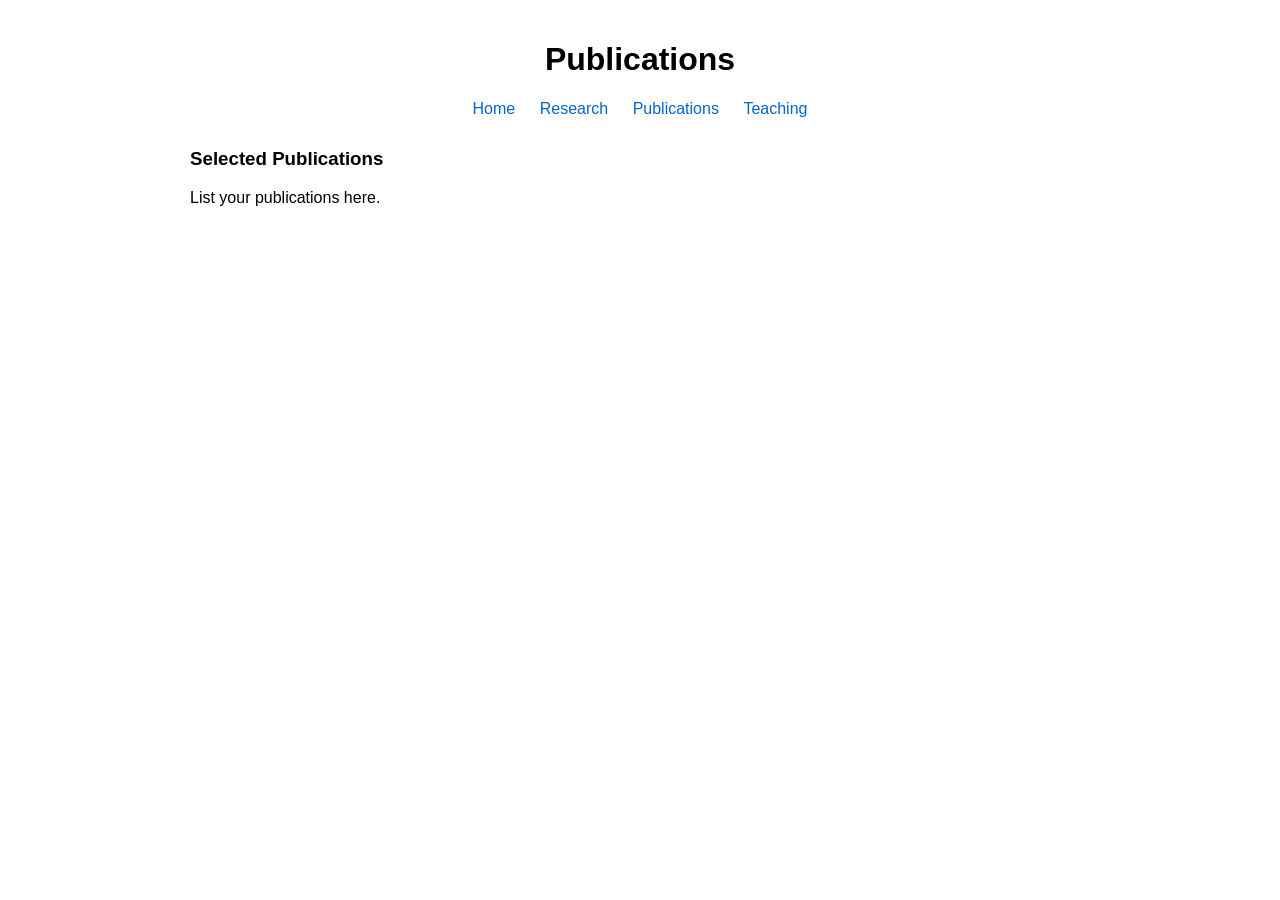
==== publications.html @ 26ffd5b0 "Add files via upload" ====
<!DOCTYPE html>
<html lang="en">
<head>
  <meta charset="UTF-8" />
  <title>Publications</title>
  <link rel="stylesheet" href="style.css" />
</head>
<body>
  <header><h1>Publications</h1></header>
  <nav>
    <a href="index.html">Home</a>
    <a href="research.html">Research</a>
    <a href="publications.html">Publications</a>
    <a href="teaching.html">Teaching</a>
  </nav>
  <main>
    <h3>Selected Publications</h3>
    <p>List your publications here.</p>
  </main>
</body>
</html>
---- style.css ----
body { font-family: Arial, sans-serif; max-width: 900px; margin: auto; padding: 20px; }
header { text-align: center; margin-bottom: 20px; }
nav { text-align: center; margin-bottom: 30px; }
nav a { margin: 0 10px; text-decoration: none; color: #0066cc; }
nav a:hover { text-decoration: underline; }
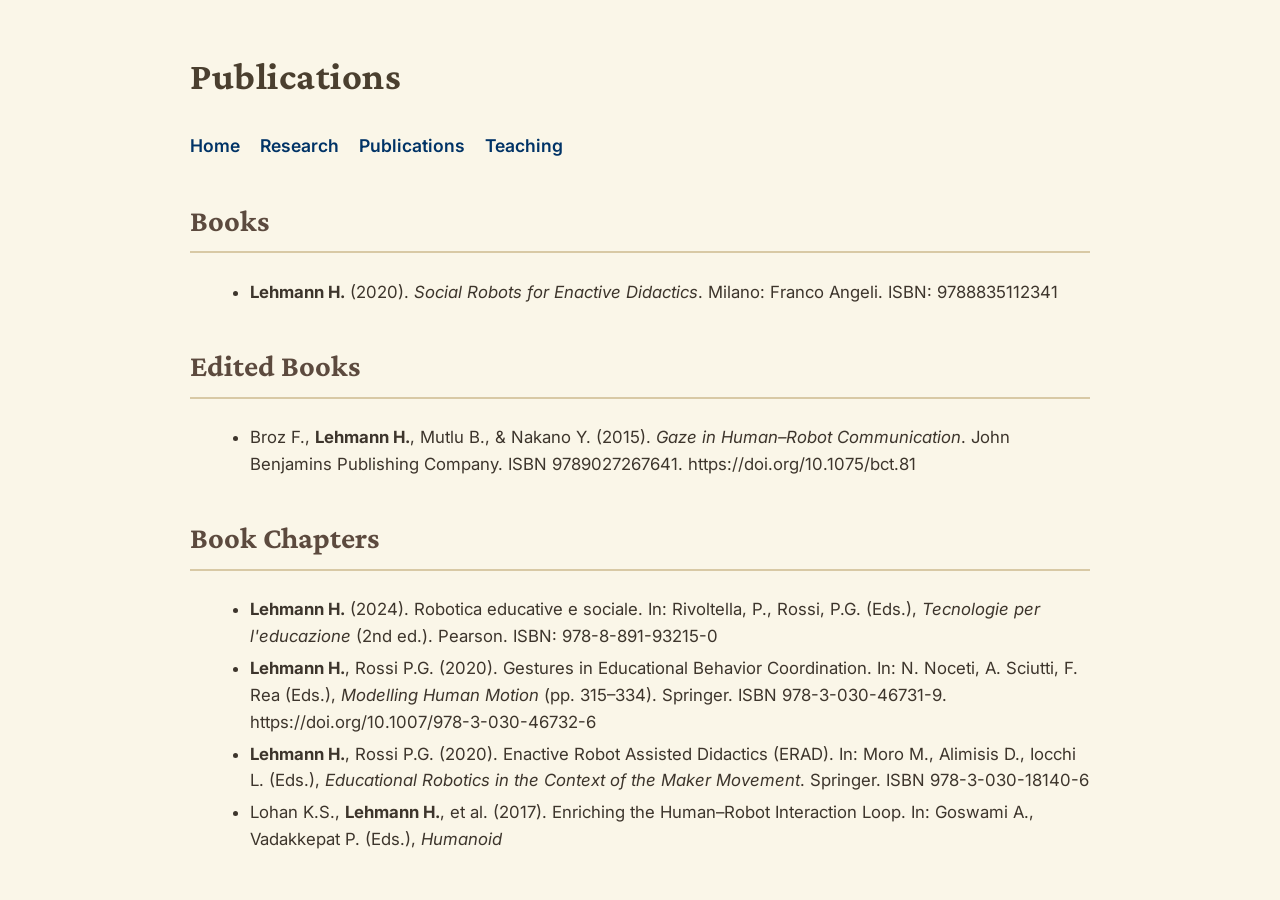
==== commit 406411db: "Update publications.html" ====
--- a/publications.html
+++ b/publications.html
@@ -6,16 +6,35 @@
   <link rel="stylesheet" href="style.css" />
 </head>
 <body>
+
   <header><h1>Publications</h1></header>
+
   <nav>
     <a href="index.html">Home</a>
     <a href="research.html">Research</a>
     <a href="publications.html">Publications</a>
     <a href="teaching.html">Teaching</a>
   </nav>
+
   <main>
-    <h3>Selected Publications</h3>
-    <p>List your publications here.</p>
-  </main>
-</body>
-</html>
+
+    <h2>Books</h2>
+    <ul>
+      <li><b>Lehmann H.</b> (2020). <i>Social Robots for Enactive Didactics</i>. Milano: Franco Angeli. ISBN: 9788835112341</li>
+    </ul>
+
+    <h2>Edited Books</h2>
+    <ul>
+      <li>Broz F., <b>Lehmann H.</b>, Mutlu B., & Nakano Y. (2015). <i>Gaze in Human–Robot Communication</i>. John Benjamins Publishing Company. ISBN 9789027267641. https://doi.org/10.1075/bct.81</li>
+    </ul>
+
+    <h2>Book Chapters</h2>
+    <ul>
+      <li><b>Lehmann H.</b> (2024). Robotica educative e sociale. In: Rivoltella, P., Rossi, P.G. (Eds.), <i>Tecnologie per l'educazione</i> (2nd ed.). Pearson. ISBN: 978-8-891-93215-0</li>
+
+      <li><b>Lehmann H.</b>, Rossi P.G. (2020). Gestures in Educational Behavior Coordination. In: N. Noceti, A. Sciutti, F. Rea (Eds.), <i>Modelling Human Motion</i> (pp. 315–334). Springer. ISBN 978-3-030-46731-9. https://doi.org/10.1007/978-3-030-46732-6</li>
+
+      <li><b>Lehmann H.</b>, Rossi P.G. (2020). Enactive Robot Assisted Didactics (ERAD). In: Moro M., Alimisis D., Iocchi L. (Eds.), <i>Educational Robotics in the Context of the Maker Movement</i>. Springer. ISBN 978-3-030-18140-6</li>
+
+      <li>Lohan K.S., <b>Lehmann H.</b>, et al. (2017). Enriching the Human–Robot Interaction Loop. In: Goswami A., Vadakkepat P. (Eds.), <i>Humanoid
+
--- a/style.css
+++ b/style.css
@@ -1,5 +1,103 @@
-body { font-family: Arial, sans-serif; max-width: 900px; margin: auto; padding: 20px; }
-header { text-align: center; margin-bottom: 20px; }
-nav { text-align: center; margin-bottom: 30px; }
-nav a { margin: 0 10px; text-decoration: none; color: #0066cc; }
-nav a:hover { text-decoration: underline; }
+/* Google Font import */
+@import url('https://fonts.googleapis.com/css2?family=Crimson+Pro:wght@400;600&family=Inter:wght@300;400;600&display=swap');
+
+body {
+    font-family: "Inter", Arial, sans-serif;
+    background-color: #faf6e8; /* soft creamy yellow */
+    max-width: 900px;
+    margin: auto;
+    padding: 20px;
+    line-height: 1.6;
+    color: #333;
+}
+
+header {
+    text-align: left;
+    margin-bottom: 25px;
+    position: relative;
+}
+
+/* Main page title */
+header h1 {
+    font-family: "Crimson Pro", serif;
+    font-size: 2.4rem;
+    font-weight: 700;
+    margin-bottom: 0.3em;
+    color: #4a3f2f; /* warm academic brown */
+    letter-spacing: 0.5px;
+}
+
+/* Section headings (e.g., "Courses") */
+main h2 {
+    font-family: "Crimson Pro", serif;
+    font-size: 1.9rem;
+    margin-top: 1.2em;
+    color: #5c4a3e;
+    border-bottom: 2px solid #d8c9a5; /* subtle underline */
+    padding-bottom: 0.2em;
+}
+
+/* Academic year headings */
+main h3 {
+    font-family: "Crimson Pro", serif;
+    font-size: 1.5rem;
+    margin-top: 1.4em;
+    margin-bottom: 0.4em;
+    color: #6a584a;
+    font-weight: 600;
+}
+
+/* Degree program headings */
+main h4 {
+    font-family: "Crimson Pro", serif;
+    font-size: 1.25rem;
+    margin-top: 1em;
+    margin-bottom: 0.2em;
+    color: #7a6859;
+    font-weight: 600;
+}
+
+/* Default h2 on homepage (short subtitle under name) */
+h2 {
+    font-family: "Crimson Pro", serif;
+    font-size: 1.4rem;
+    margin-top: 5px;
+    color: #444;
+}
+
+/* Navigation */
+nav {
+    text-align: left;
+    margin-bottom: 30px;
+    font-size: 1.1rem;
+}
+
+nav a {
+    margin-right: 15px;
+    text-decoration: none;
+    color: #003366;
+    font-weight: 600;
+}
+
+nav a:hover {
+    text-decoration: underline;
+}
+
+/* Course list items */
+main ul li {
+    margin-left: 1.2em;
+    margin-bottom: 0.3em;
+    font-size: 1.05rem;
+    color: #3d352c;
+}
+
+/* Profile photo in top-right */
+.profile-photo {
+    position: absolute;
+    top: 0;
+    right: 0;
+    width: 130px;
+    height: auto;
+    border-radius: 8px;
+    box-shadow: 0 2px 6px rgba(0,0,0,0.25);
+}
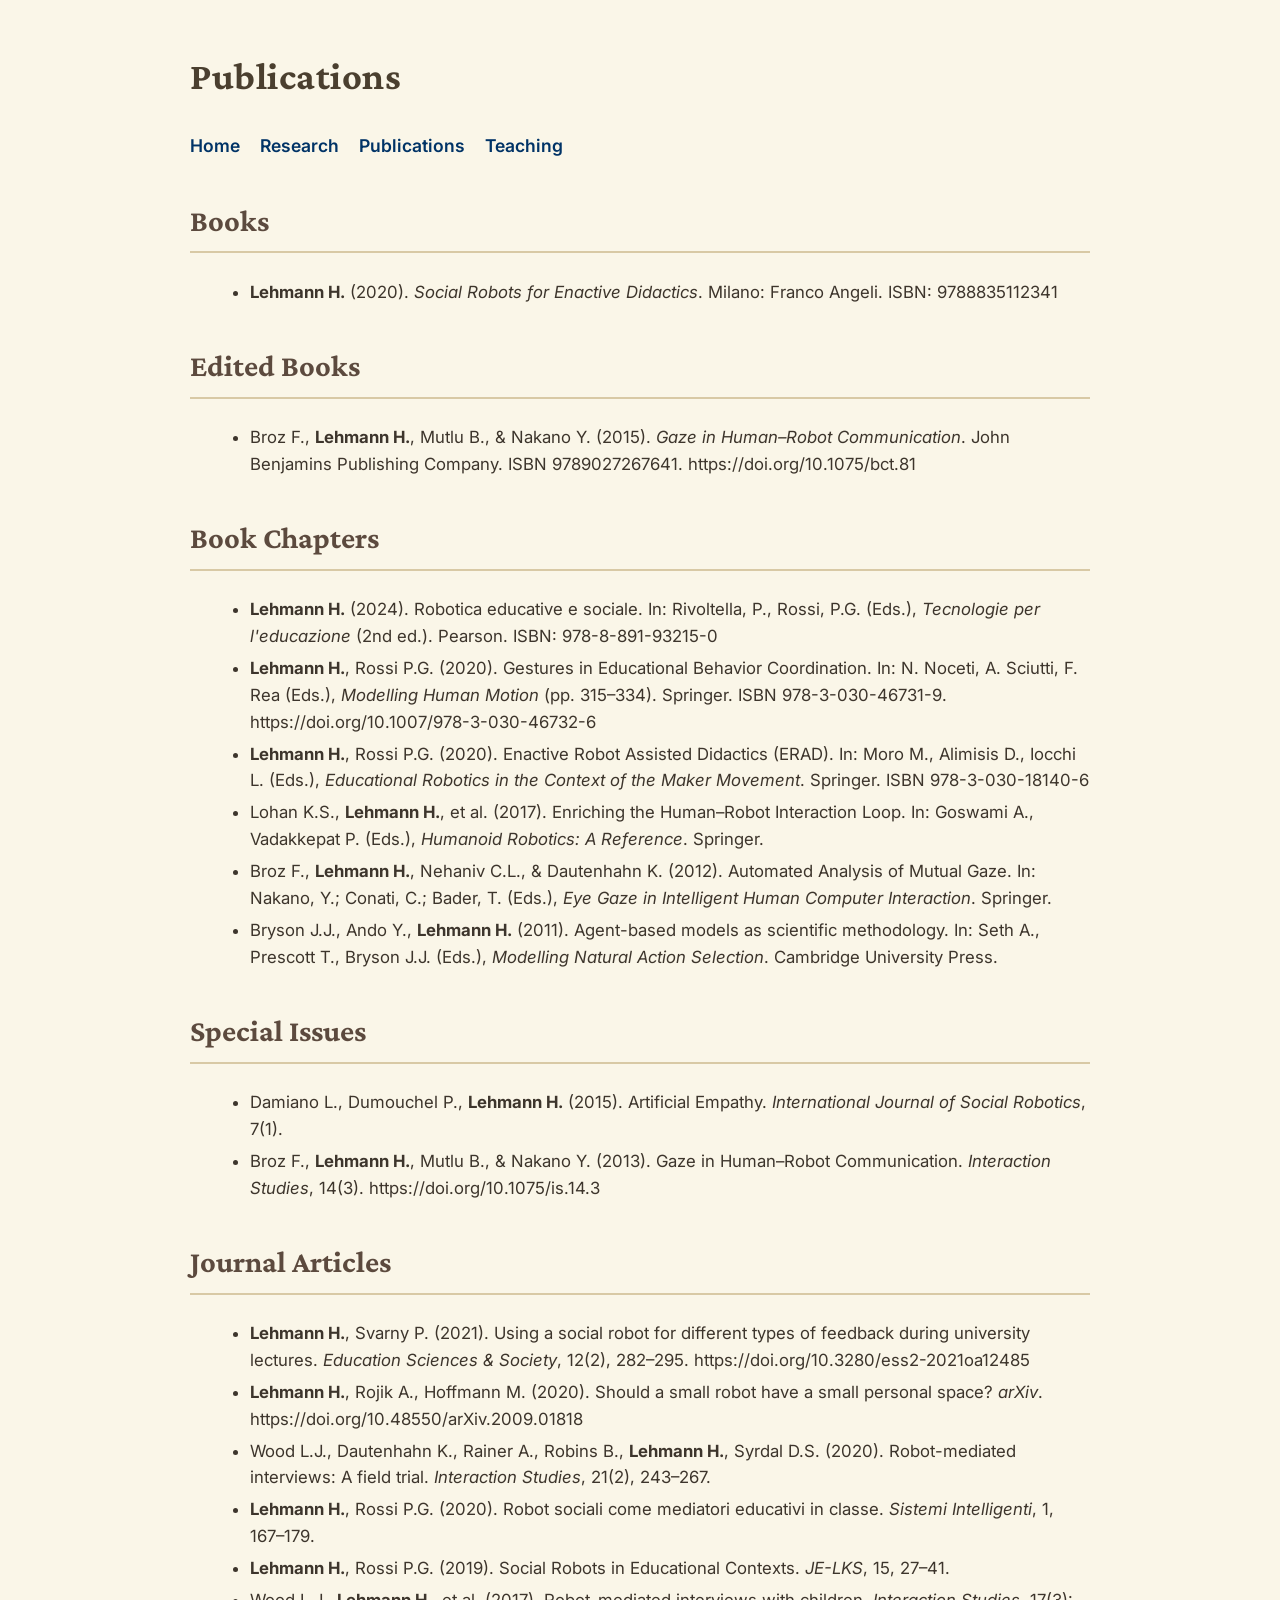
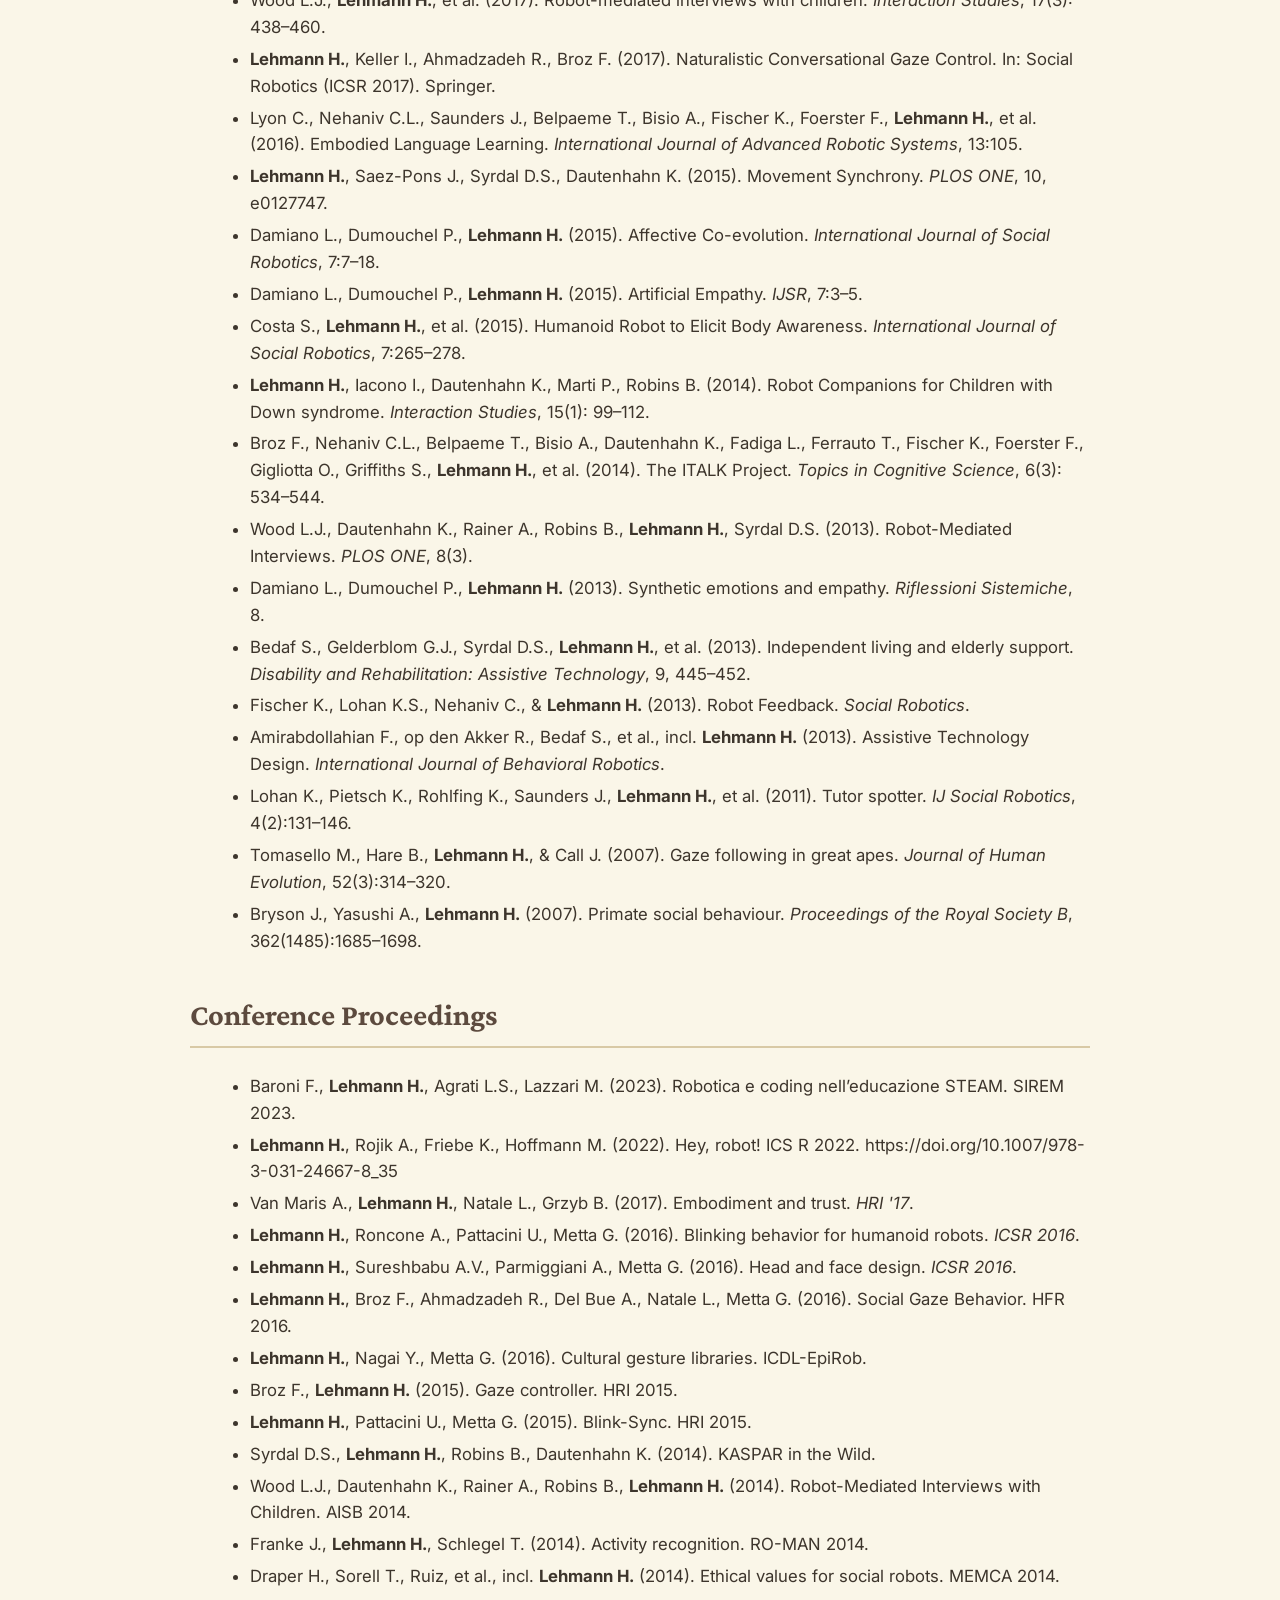
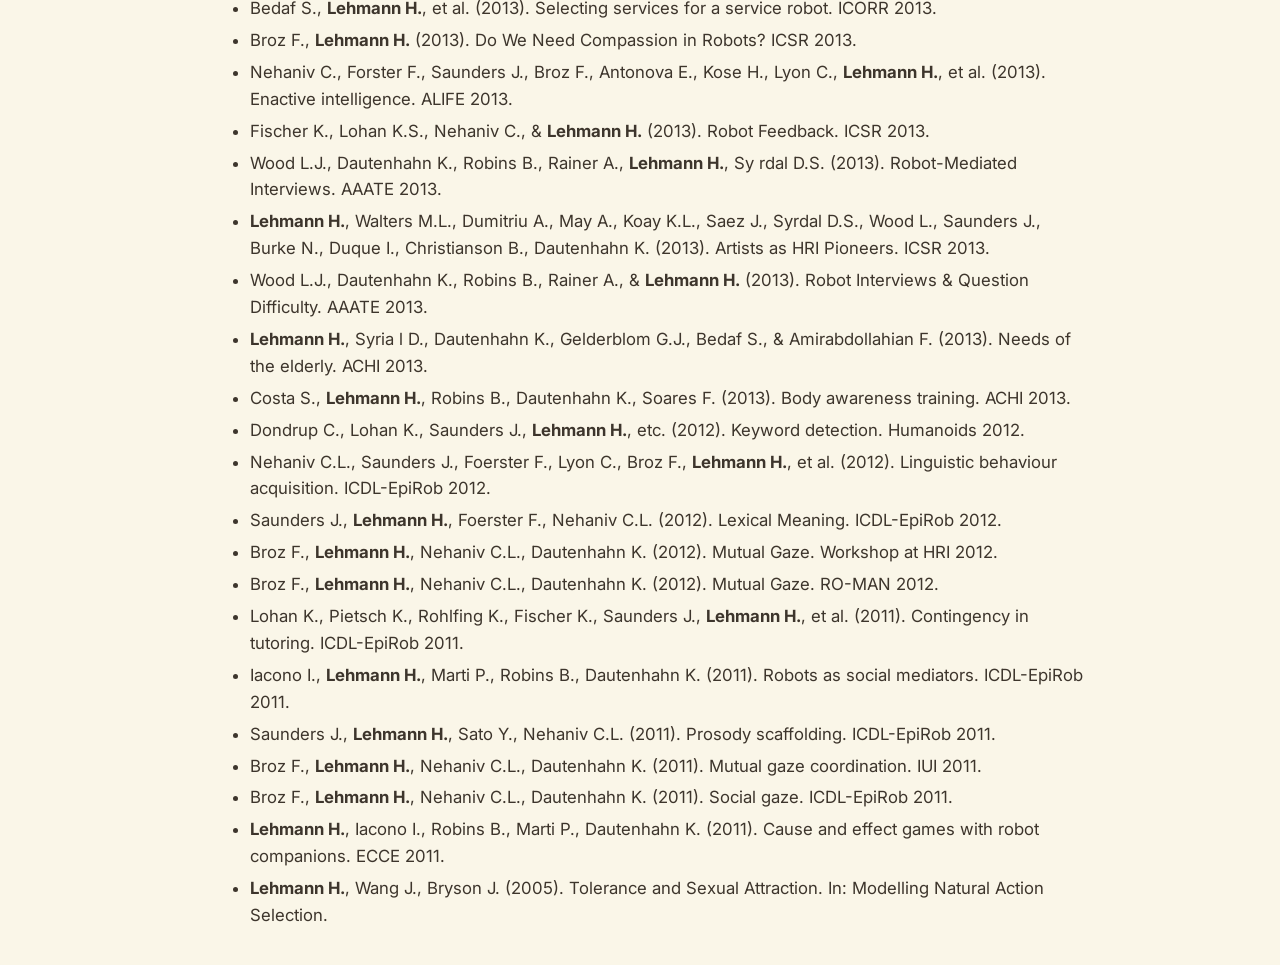
==== commit c3a4519c: "Update publications.html" ====
--- a/publications.html
+++ b/publications.html
@@ -36,5 +36,143 @@
 
       <li><b>Lehmann H.</b>, Rossi P.G. (2020). Enactive Robot Assisted Didactics (ERAD). In: Moro M., Alimisis D., Iocchi L. (Eds.), <i>Educational Robotics in the Context of the Maker Movement</i>. Springer. ISBN 978-3-030-18140-6</li>
 
-      <li>Lohan K.S., <b>Lehmann H.</b>, et al. (2017). Enriching the Human–Robot Interaction Loop. In: Goswami A., Vadakkepat P. (Eds.), <i>Humanoid
+      <li>Lohan K.S., <b>Lehmann H.</b>, et al. (2017). Enriching the Human–Robot Interaction Loop. In: Goswami A., Vadakkepat P. (Eds.), <i>Humanoid Robotics: A Reference</i>. Springer.</li>
 
+      <li>Broz F., <b>Lehmann H.</b>, Nehaniv C.L., & Dautenhahn K. (2012). Automated Analysis of Mutual Gaze. In: Nakano, Y.; Conati, C.; Bader, T. (Eds.), <i>Eye Gaze in Intelligent Human Computer Interaction</i>. Springer.</li>
+
+      <li>Bryson J.J., Ando Y., <b>Lehmann H.</b> (2011). Agent-based models as scientific methodology. In: Seth A., Prescott T., Bryson J.J. (Eds.), <i>Modelling Natural Action Selection</i>. Cambridge University Press.</li>
+    </ul>
+
+    <h2>Special Issues</h2>
+    <ul>
+      <li>Damiano L., Dumouchel P., <b>Lehmann H.</b> (2015). Artificial Empathy. <i>International Journal of Social Robotics</i>, 7(1).</li>
+      <li>Broz F., <b>Lehmann H.</b>, Mutlu B., & Nakano Y. (2013). Gaze in Human–Robot Communication. <i>Interaction Studies</i>, 14(3). https://doi.org/10.1075/is.14.3</li>
+    </ul>
+
+    <h2>Journal Articles</h2>
+    <ul>
+
+      <li><b>Lehmann H.</b>, Svarny P. (2021). Using a social robot for different types of feedback during university lectures. <i>Education Sciences & Society</i>, 12(2), 282–295. https://doi.org/10.3280/ess2-2021oa12485</li>
+
+      <li><b>Lehmann H.</b>, Rojik A., Hoffmann M. (2020). Should a small robot have a small personal space? <i>arXiv</i>. https://doi.org/10.48550/arXiv.2009.01818</li>
+
+      <li>Wood L.J., Dautenhahn K., Rainer A., Robins B., <b>Lehmann H.</b>, Syrdal D.S. (2020). Robot-mediated interviews: A field trial. <i>Interaction Studies</i>, 21(2), 243–267.</li>
+
+      <li><b>Lehmann H.</b>, Rossi P.G. (2020). Robot sociali come mediatori educativi in classe. <i>Sistemi Intelligenti</i>, 1, 167–179.</li>
+
+      <li><b>Lehmann H.</b>, Rossi P.G. (2019). Social Robots in Educational Contexts. <i>JE-LKS</i>, 15, 27–41.</li>
+
+      <li>Wood L.J., <b>Lehmann H.</b>, et al. (2017). Robot-mediated interviews with children. <i>Interaction Studies</i>, 17(3): 438–460.</li>
+
+      <li><b>Lehmann H.</b>, Keller I., Ahmadzadeh R., Broz F. (2017). Naturalistic Conversational Gaze Control. In: Social Robotics (ICSR 2017). Springer.</li>
+
+      <li>Lyon C., Nehaniv C.L., Saunders J., Belpaeme T., Bisio A., Fischer K., Foerster F., <b>Lehmann H.</b>, et al. (2016). Embodied Language Learning. <i>International Journal of Advanced Robotic Systems</i>, 13:105.</li>
+
+      <li><b>Lehmann H.</b>, Saez-Pons J., Syrdal D.S., Dautenhahn K. (2015). Movement Synchrony. <i>PLOS ONE</i>, 10, e0127747.</li>
+
+      <li>Damiano L., Dumouchel P., <b>Lehmann H.</b> (2015). Affective Co-evolution. <i>International Journal of Social Robotics</i>, 7:7–18.</li>
+
+      <li>Damiano L., Dumouchel P., <b>Lehmann H.</b> (2015). Artificial Empathy. <i>IJSR</i>, 7:3–5.</li>
+
+      <li>Costa S., <b>Lehmann H.</b>, et al. (2015). Humanoid Robot to Elicit Body Awareness. <i>International Journal of Social Robotics</i>, 7:265–278.</li>
+
+      <li><b>Lehmann H.</b>, Iacono I., Dautenhahn K., Marti P., Robins B. (2014). Robot Companions for Children with Down syndrome. <i>Interaction Studies</i>, 15(1): 99–112.</li>
+
+      <li>Broz F., Nehaniv C.L., Belpaeme T., Bisio A., Dautenhahn K., Fadiga L., Ferrauto T., Fischer K., Foerster F., Gigliotta O., Griffiths S., <b>Lehmann H.</b>, et al. (2014). The ITALK Project. <i>Topics in Cognitive Science</i>, 6(3): 534–544.</li>
+
+      <li>Wood L.J., Dautenhahn K., Rainer A., Robins B., <b>Lehmann H.</b>, Syrdal D.S. (2013). Robot-Mediated Interviews. <i>PLOS ONE</i>, 8(3).</li>
+
+      <li>Damiano L., Dumouchel P., <b>Lehmann H.</b> (2013). Synthetic emotions and empathy. <i>Riflessioni Sistemiche</i>, 8.</li>
+
+      <li>Bedaf S., Gelderblom G.J., Syrdal D.S., <b>Lehmann H.</b>, et al. (2013). Independent living and elderly support. <i>Disability and Rehabilitation: Assistive Technology</i>, 9, 445–452.</li>
+
+      <li>Fischer K., Lohan K.S., Nehaniv C., & <b>Lehmann H.</b> (2013). Robot Feedback. <i>Social Robotics</i>.</li>
+
+      <li>Amirabdollahian F., op den Akker R., Bedaf S., et al., incl. <b>Lehmann H.</b> (2013). Assistive Technology Design. <i>International Journal of Behavioral Robotics</i>.</li>
+
+      <li>Lohan K., Pietsch K., Rohlfing K., Saunders J., <b>Lehmann H.</b>, et al. (2011). Tutor spotter. <i>IJ Social Robotics</i>, 4(2):131–146.</li>
+
+      <li>Tomasello M., Hare B., <b>Lehmann H.</b>, & Call J. (2007). Gaze following in great apes. <i>Journal of Human Evolution</i>, 52(3):314–320.</li>
+
+      <li>Bryson J., Yasushi A., <b>Lehmann H.</b> (2007). Primate social behaviour. <i>Proceedings of the Royal Society B</i>, 362(1485):1685–1698.</li>
+
+    </ul>
+
+    <h2>Conference Proceedings</h2>
+    <ul>
+      <li>Baroni F., <b>Lehmann H.</b>, Agrati L.S., Lazzari M. (2023). Robotica e coding nell’educazione STEAM. SIREM 2023.</li>
+
+      <li><b>Lehmann H.</b>, Rojik A., Friebe K., Hoffmann M. (2022). Hey, robot! ICS
+R 2022. https://doi.org/10.1007/978-3-031-24667-8_35</li>
+
+      <li>Van Maris A., <b>Lehmann H.</b>, Natale L., Grzyb B. (2017). Embodiment and trust. <i>HRI '17</i>.</li>
+
+      <li><b>Lehmann H.</b>, Roncone A., Pattacini U., Metta G. (2016). Blinking behavior for humanoid robots. <i>ICSR 2016</i>.</li>
+
+      <li><b>Lehmann H.</b>, Sureshbabu A.V., Parmiggiani A., Metta G. (2016). Head and face design. <i>ICSR 2016</i>.</li>
+
+      <li><b>Lehmann H.</b>, Broz F., Ahmadzadeh R., Del Bue A., Natale L., Metta G. (2016). Social Gaze Behavior. HFR 2016.</li>
+
+      <li><b>Lehmann H.</b>, Nagai Y., Metta G. (2016). Cultural gesture libraries. ICDL-EpiRob.</li>
+
+      <li>Broz F., <b>Lehmann H.</b> (2015). Gaze controller. HRI 2015.</li>
+
+      <li><b>Lehmann H.</b>, Pattacini U., Metta G. (2015). Blink-Sync. HRI 2015.</li>
+
+      <li>Syrdal D.S., <b>Lehmann H.</b>, Robins B., Dautenhahn K. (2014). KASPAR in the Wild.</li>
+
+      <li>Wood L.J., Dautenhahn K., Rainer A., Robins B., <b>Lehmann H.</b> (2014). Robot-Mediated Interviews with Children. AISB 2014.</li>
+
+      <li>Franke J., <b>Lehmann H.</b>, Schlegel T. (2014). Activity recognition. RO-MAN 2014.</li>
+
+      <li>Draper H., Sorell T., Ruiz, et al., incl. <b>Lehmann H.</b> (2014). Ethical values for social robots. MEMCA 2014.</li>
+
+      <li>Bedaf S., <b>Lehmann H.</b>, et al. (2013). Selecting services for a service robot. ICORR 2013.</li>
+
+      <li>Broz F., <b>Lehmann H.</b> (2013). Do We Need Compassion in Robots? ICSR 2013.</li>
+
+      <li>Nehaniv C., Forster F., Saunders J., Broz F., Antonova E., Kose H., Lyon C., <b>Lehmann H.</b>, et al. (2013). Enactive intelligence. ALIFE 2013.</li>
+
+      <li>Fischer K., Lohan K.S., Nehaniv C., & <b>Lehmann H.</b> (2013). Robot Feedback. ICSR 2013.</li>
+
+      <li>Wood L.J., Dautenhahn K., Robins B., Rainer A., <b>Lehmann H.</b>, Sy
+rdal D.S. (2013). Robot-Mediated Interviews. AAATE 2013.</li>
+
+      <li><b>Lehmann H.</b>, Walters M.L., Dumitriu A., May A., Koay K.L., Saez J., Syrdal D.S., Wood L., Saunders J., Burke N., Duque I., Christianson B., Dautenhahn K. (2013). Artists as HRI Pioneers. ICSR 2013.</li>
+
+      <li>Wood L.J., Dautenhahn K., Robins B., Rainer A., & <b>Lehmann H.</b> (2013). Robot Interviews & Question Difficulty. AAATE 2013.</li>
+
+      <li><b>Lehmann H.</b>, Syria
+l D., Dautenhahn K., Gelderblom G.J., Bedaf S., & Amirabdollahian F. (2013). Needs of the elderly. ACHI 2013.</li>
+
+      <li>Costa S., <b>Lehmann H.</b>, Robins B., Dautenhahn K., Soares F. (2013). Body awareness training. ACHI 2013.</li>
+
+      <li>Dondrup C., Lohan K., Saunders J., <b>Lehmann H.</b>, etc. (2012). Keyword detection. Humanoids 2012.</li>
+
+      <li>Nehaniv C.L., Saunders J., Foerster F., Lyon C., Broz F., <b>Lehmann H.</b>, et al. (2012). Linguistic behaviour acquisition. ICDL-EpiRob 2012.</li>
+
+      <li>Saunders J., <b>Lehmann H.</b>, Foerster F., Nehaniv C.L. (2012). Lexical Meaning. ICDL-EpiRob 2012.</li>
+
+      <li>Broz F., <b>Lehmann H.</b>, Nehaniv C.L., Dautenhahn K. (2012). Mutual Gaze. Workshop at HRI 2012.</li>
+
+      <li>Broz F., <b>Lehmann H.</b>, Nehaniv C.L., Dautenhahn K. (2012). Mutual Gaze. RO-MAN 2012.</li>
+
+      <li>Lohan K., Pietsch K., Rohlfing K., Fischer K., Saunders J., <b>Lehmann H.</b>, et al. (2011). Contingency in tutoring. ICDL-EpiRob 2011.</li>
+
+      <li>Iacono I., <b>Lehmann H.</b>, Marti P., Robins B., Dautenhahn K. (2011). Robots as social mediators. ICDL-EpiRob 2011.</li>
+
+      <li>Saunders J., <b>Lehmann H.</b>, Sato Y., Nehaniv C.L. (2011). Prosody scaffolding. ICDL-EpiRob 2011.</li>
+
+      <li>Broz F., <b>Lehmann H.</b>, Nehaniv C.L., Dautenhahn K. (2011). Mutual gaze coordination. IUI 2011.</li>
+
+      <li>Broz F., <b>Lehmann H.</b>, Nehaniv C.L., Dautenhahn K. (2011). Social gaze. ICDL-EpiRob 2011.</li>
+
+      <li><b>Lehmann H.</b>, Iacono I., Robins B., Marti P., Dautenhahn K. (2011). Cause and effect games with robot companions. ECCE 2011.</li>
+
+      <li><b>Lehmann H.</b>, Wang J., Bryson J. (2005). Tolerance and Sexual Attraction. In: Modelling Natural Action Selection.</li>
+
+    </ul>
+
+  </main>
+</body>
+</html>
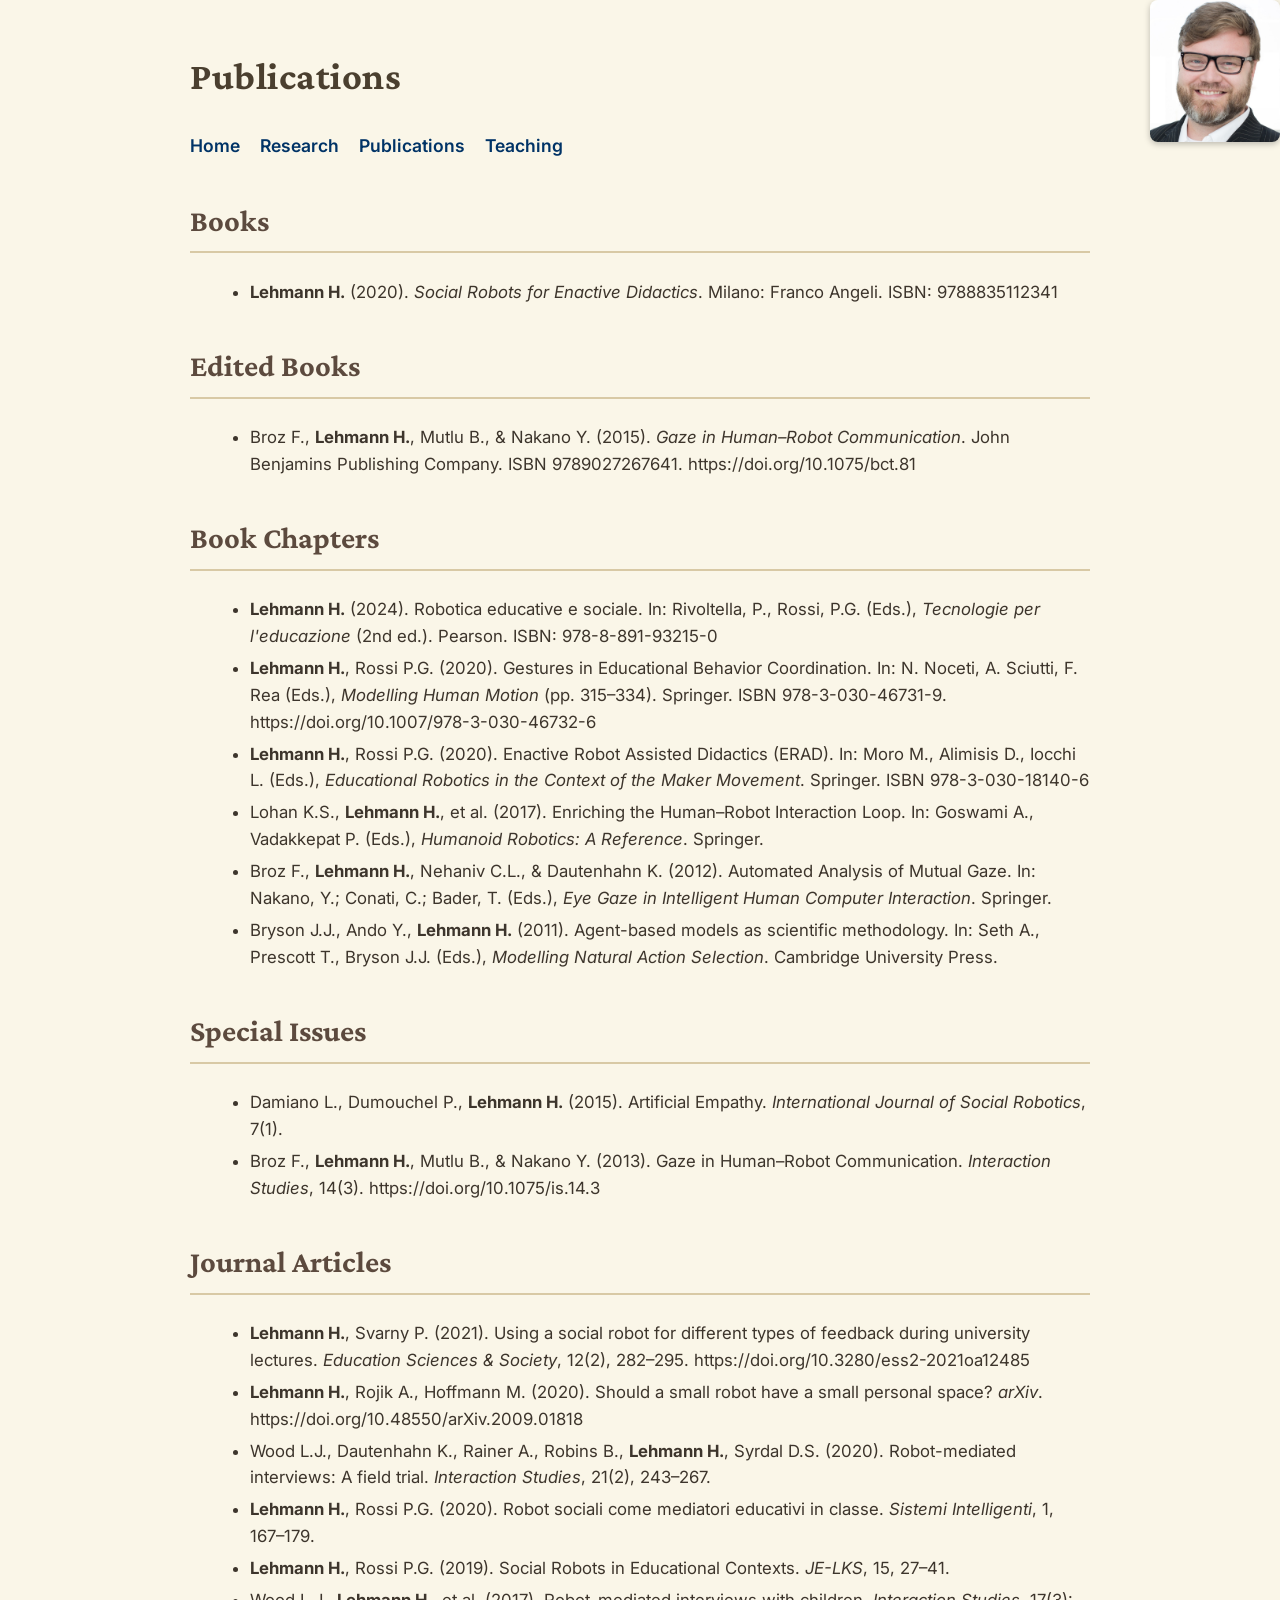
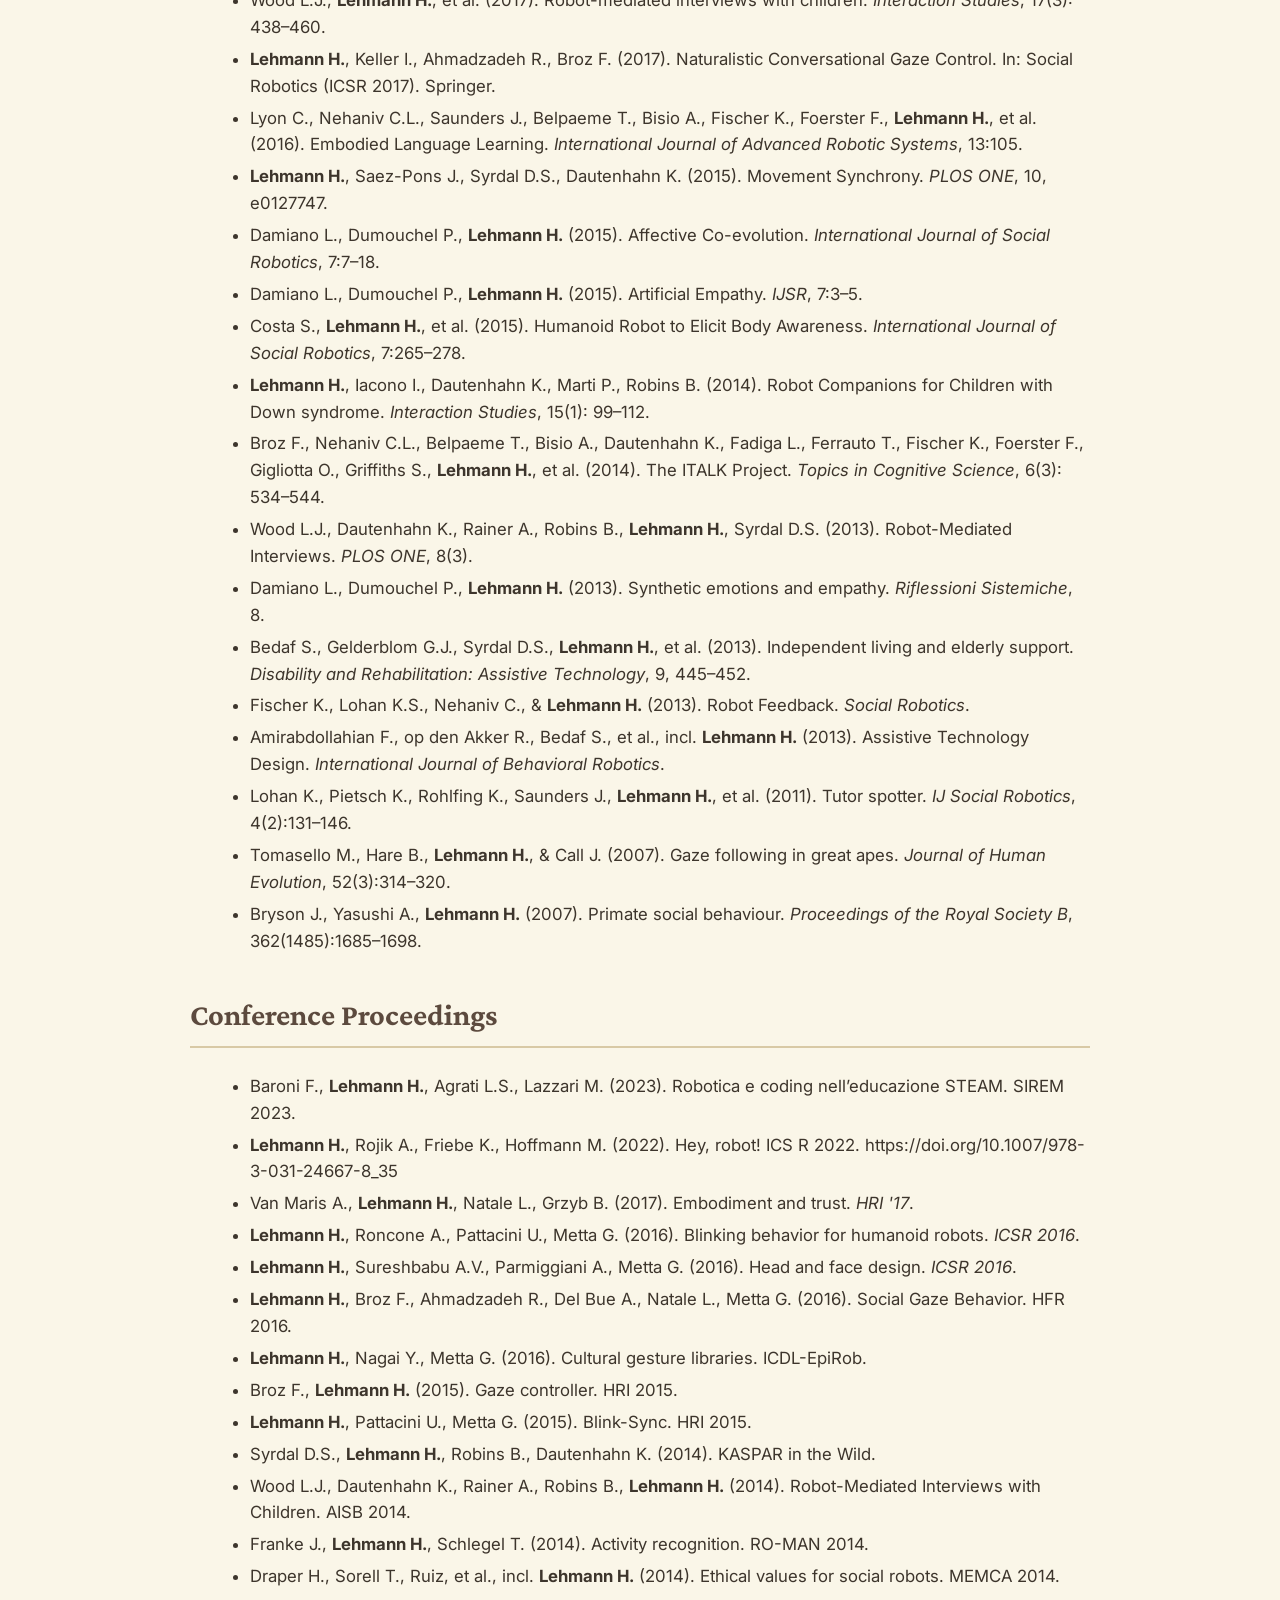
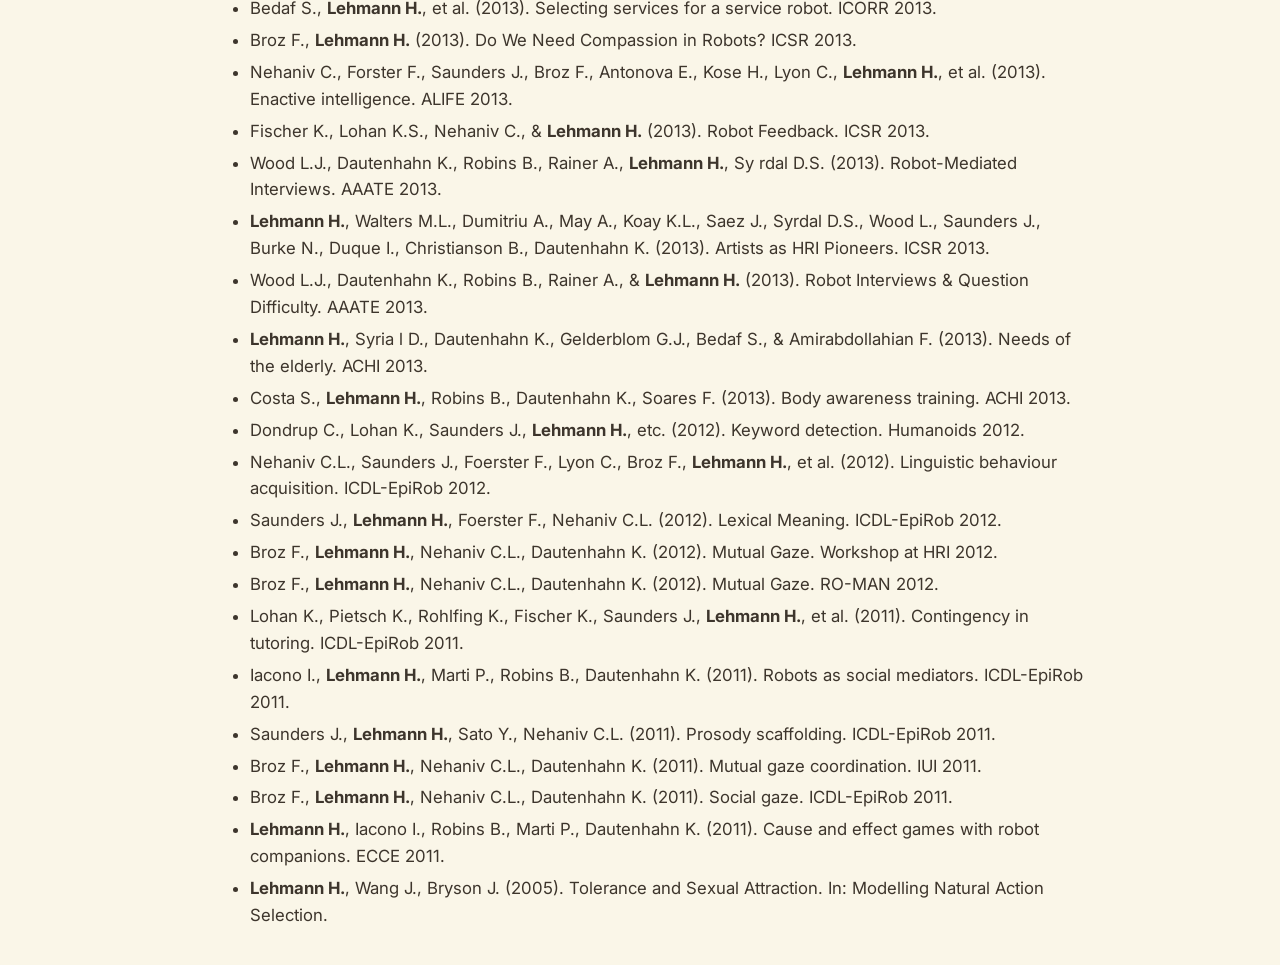
==== commit e22937ec: "Update publications.html" ====
--- a/publications.html
+++ b/publications.html
@@ -3,6 +3,7 @@
 <head>
   <meta charset="UTF-8" />
   <title>Publications</title>
+  <img src="profilefoto.jpg" alt="Profile Photo" class="profile-photo">
   <link rel="stylesheet" href="style.css" />
 </head>
 <body>
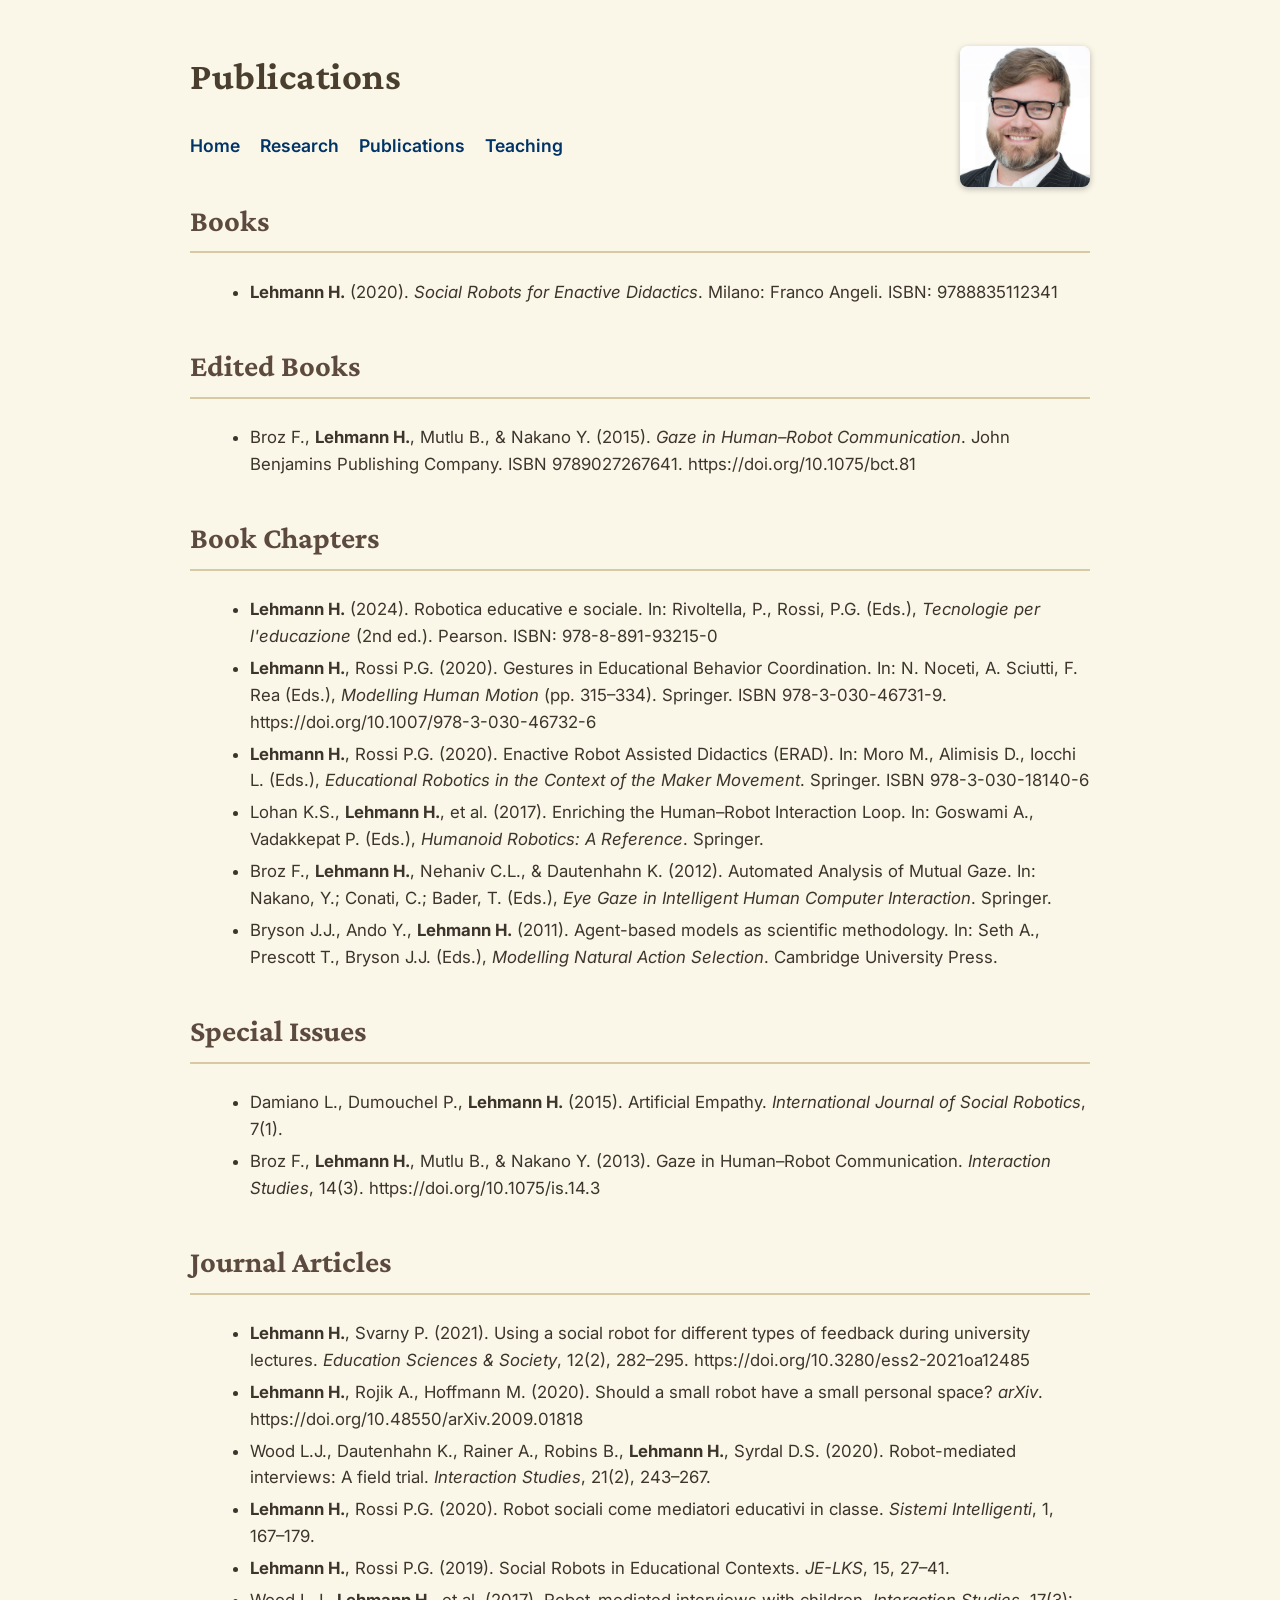
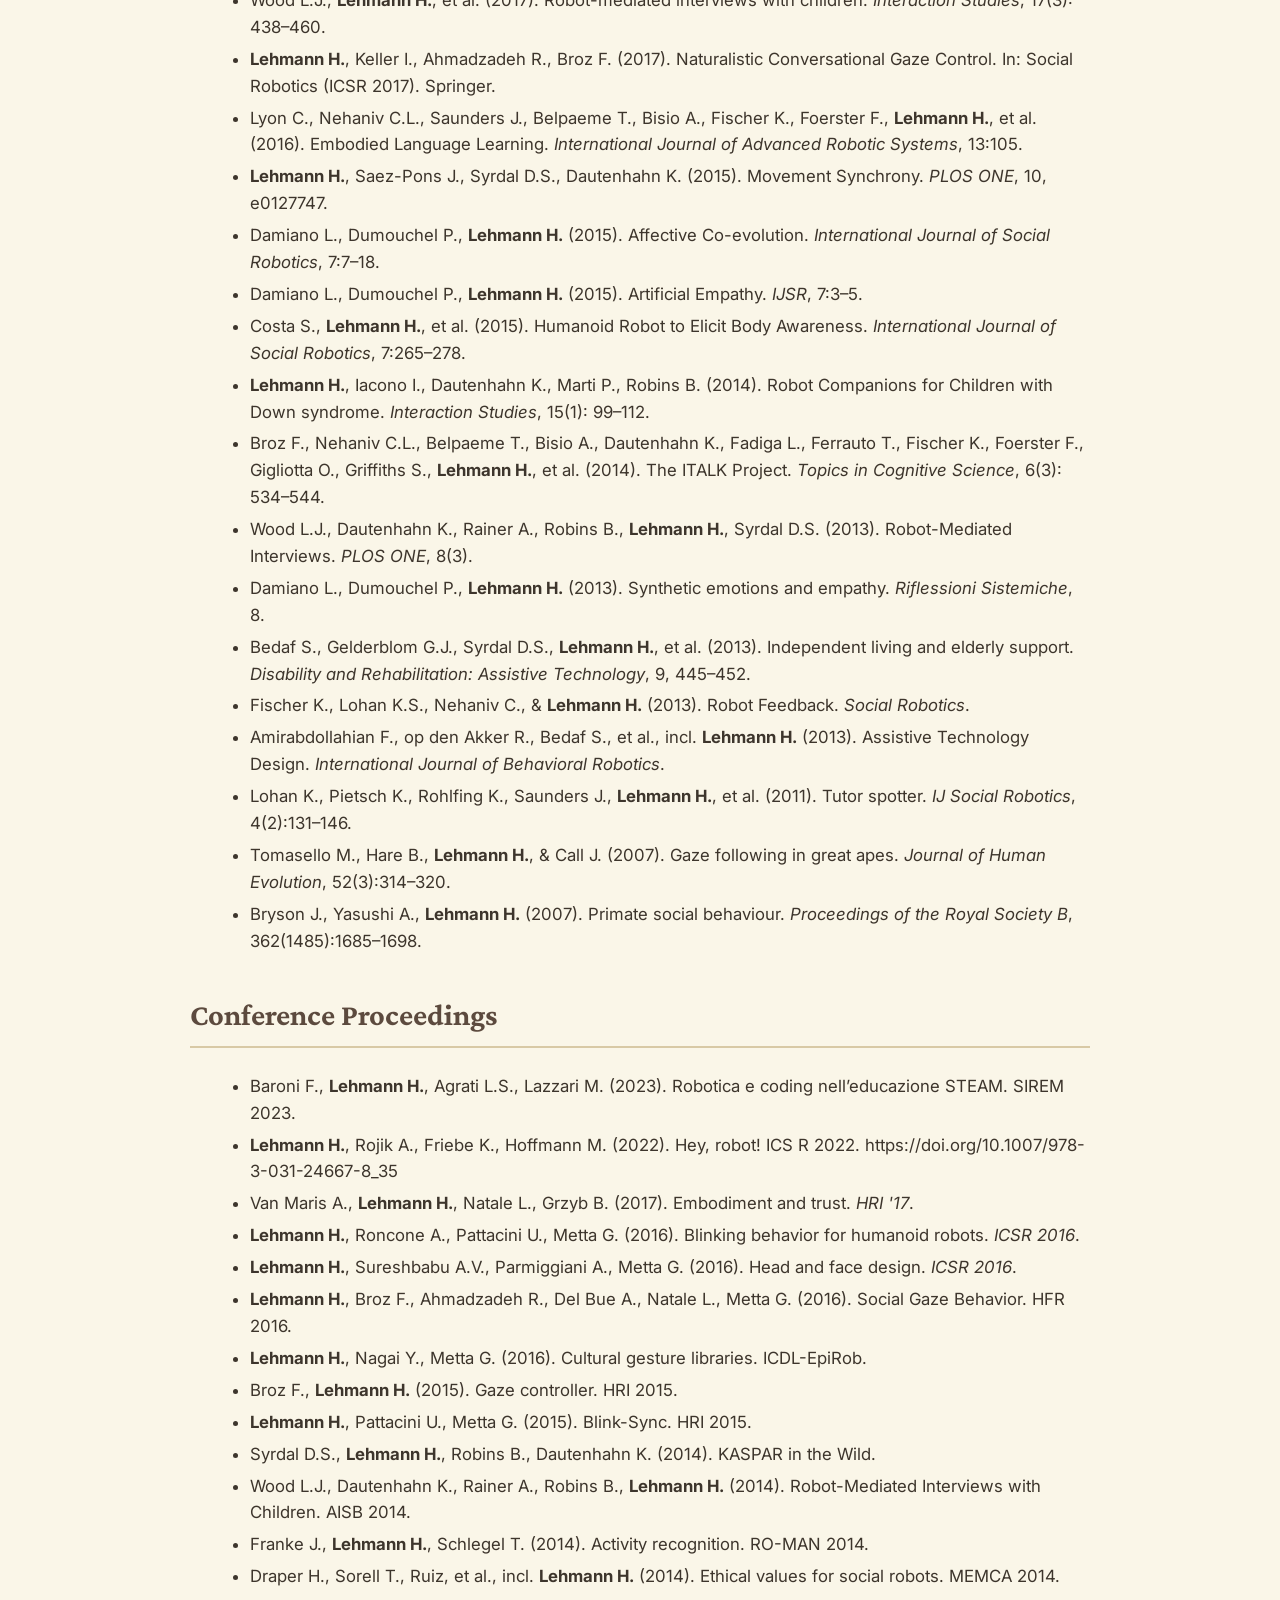
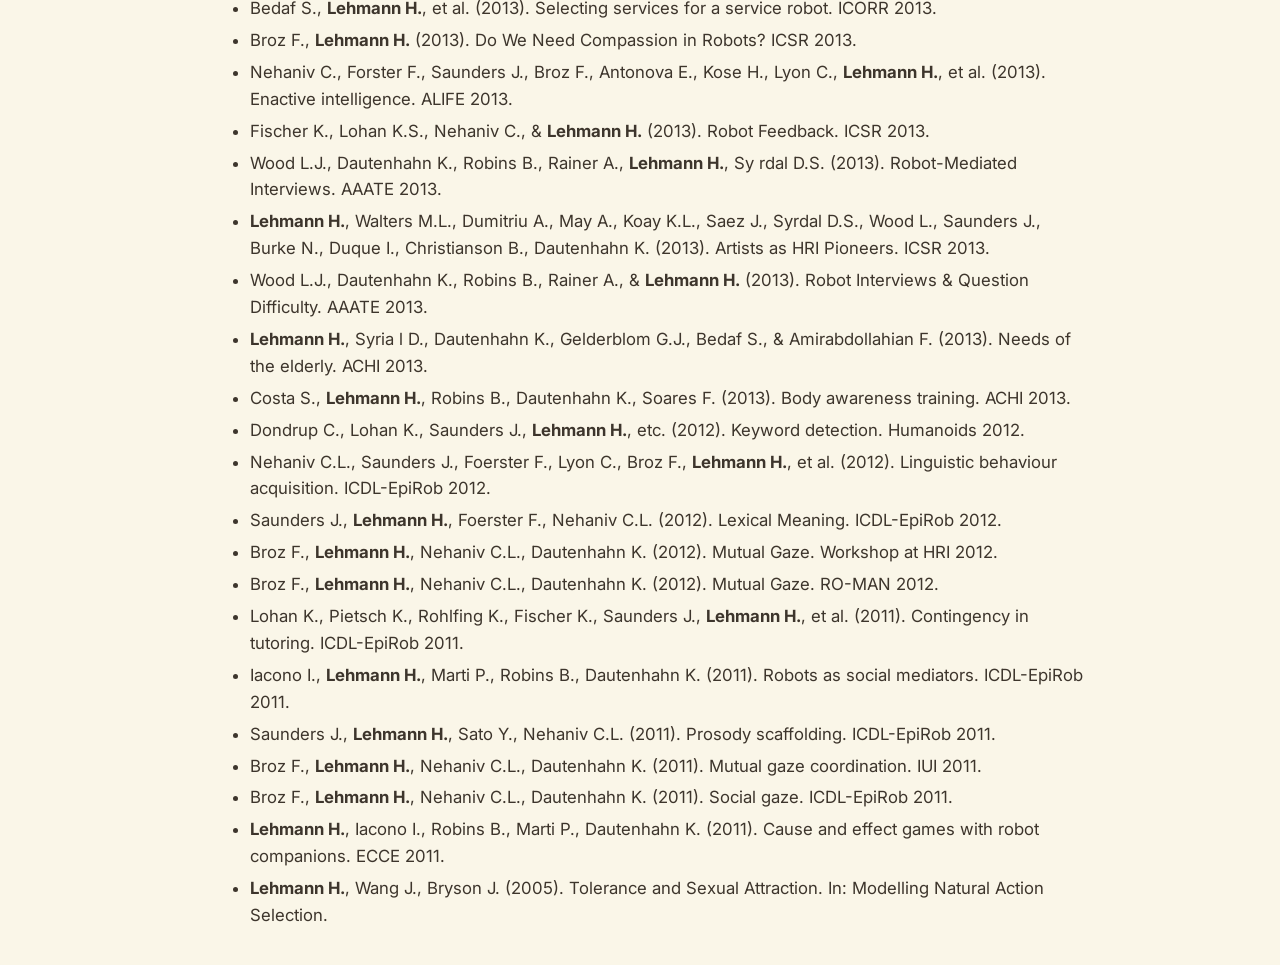
==== commit e78cb28f: "Update publications.html" ====
--- a/publications.html
+++ b/publications.html
@@ -3,12 +3,14 @@
 <head>
   <meta charset="UTF-8" />
   <title>Publications</title>
-  <img src="profilefoto.jpg" alt="Profile Photo" class="profile-photo">
   <link rel="stylesheet" href="style.css" />
 </head>
 <body>
 
-  <header><h1>Publications</h1></header>
+  <header>
+    <h1>Publications</h1>
+    <img src="profilefoto.jpg" alt="Profile Photo" class="profile-photo">
+  </header>
 
   <nav>
     <a href="index.html">Home</a>
